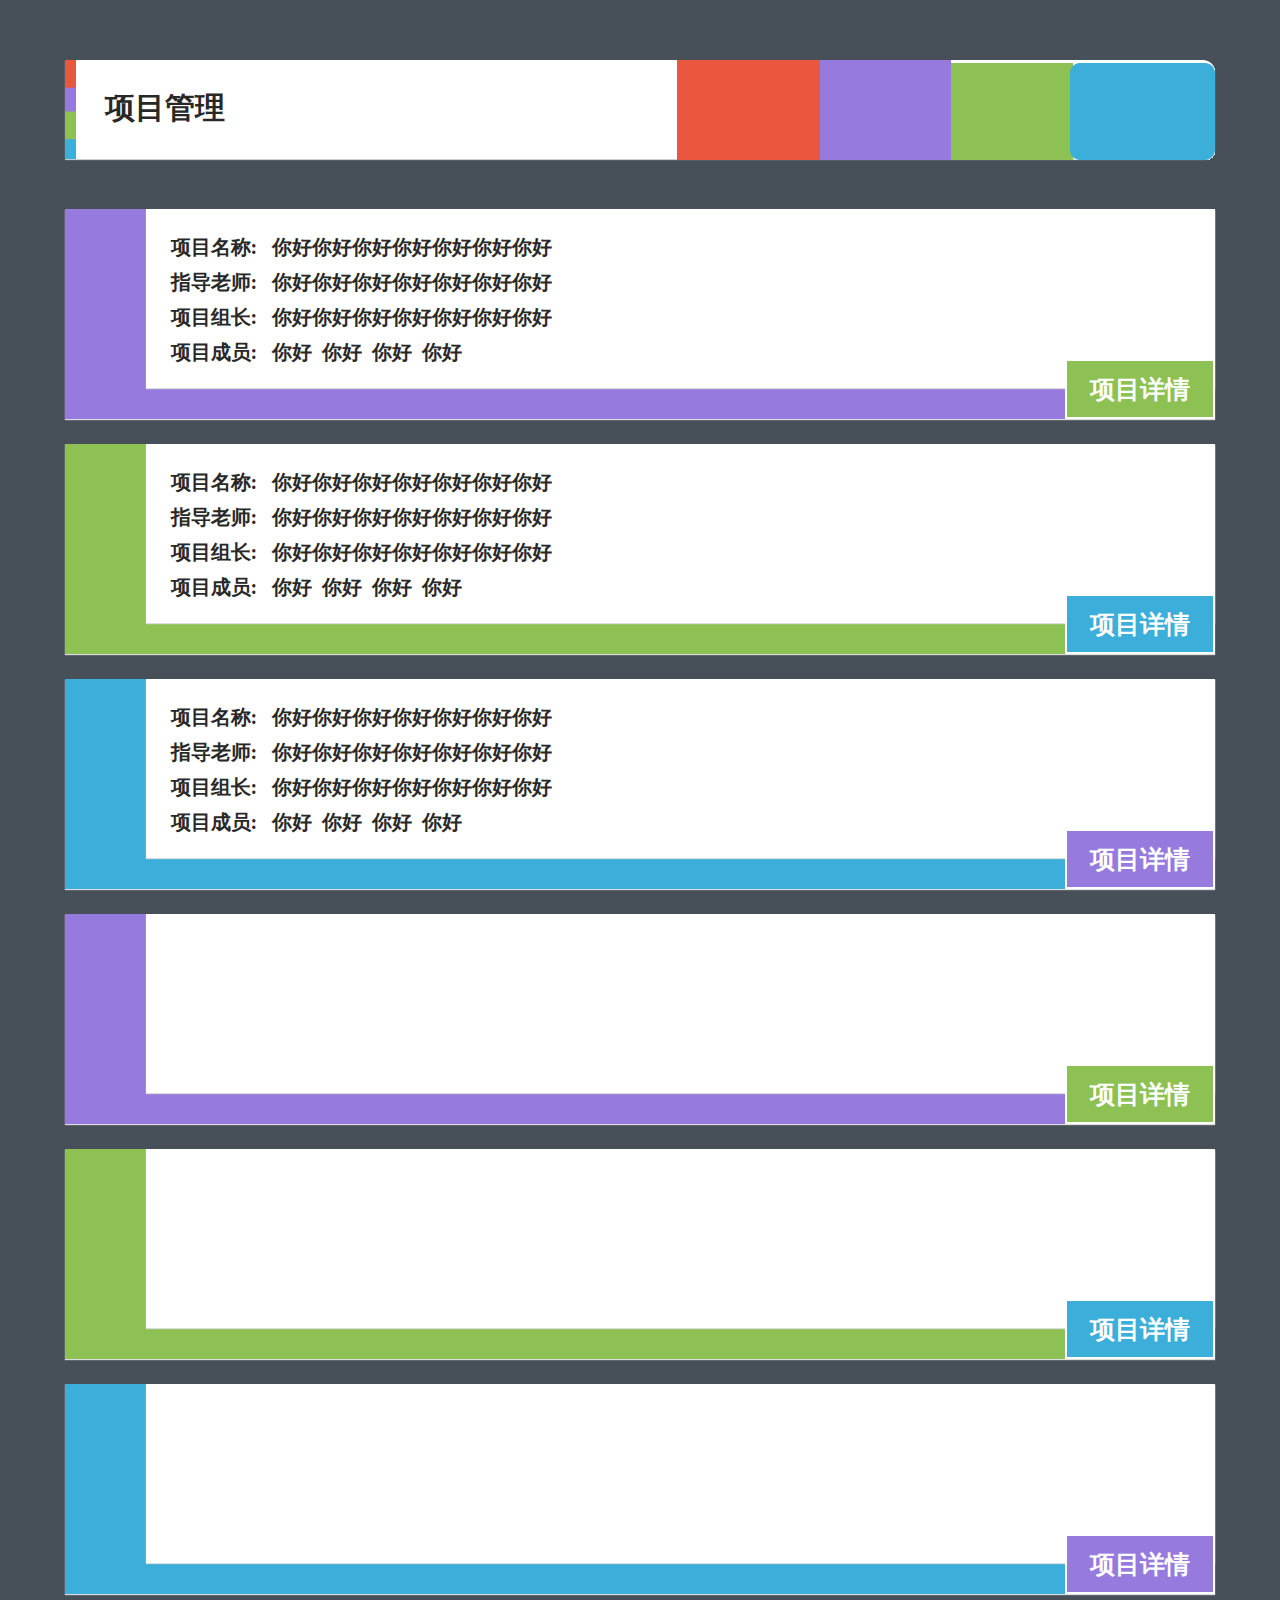
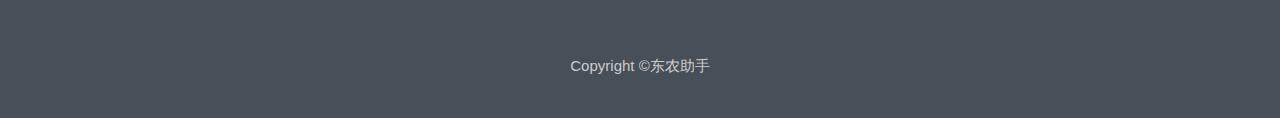
==== index.html @ c07eeaea "管理系统public" ====
<!DOCTYPE html>
<html lang="en">
<head>
  <meta charset="UTF-8">
  <title>项目管理</title>
  <link rel="stylesheet" href="./css/main.css">
</head>
<body>
  <div class="headbar">
    <span><img src="./img/dachuang_03.png"></span>
    <h1>项目管理</h1>
    <div class="png"><img src="./img/dachuang2_03.png"></div>
  </div>
  <div class="firstcontainer">
    <div class="finside">
      <div class="ctable">
        <table>
          <tbody>
              <tr>
                  <td>项目名称:</td>
                  <td id="projectName">你好你好你好你好你好你好你好</td>
              </tr>
              <tr>
                  <td>指导老师:</td>
                  <td id="teacher">你好你好你好你好你好你好你好</td>
              </tr>
              <tr>
                  <td>项目组长:</td>
                  <td id="teamLeader">你好你好你好你好你好你好你好</td>
              </tr>
              <tr>
                  <td>项目成员:</td>
                  <td id="mem"><span>你好</span><span>你好</span><span>你好</span><span>你好</span></td>
              </tr>            
          </tbody>
      </table>
      </div>
    </div>
    <button>项目详情</button>
  </div>
    <div class="seccontainer">
    <div class="sinside">
      <div class="ctable">
        <table>
          <tbody>
              <tr>
                  <td>项目名称:</td>
                  <td id="projectName">你好你好你好你好你好你好你好</td>
              </tr>
              <tr>
                  <td>指导老师:</td>
                  <td id="teacher">你好你好你好你好你好你好你好</td>
              </tr>
              <tr>
                  <td>项目组长:</td>
                  <td id="teamLeader">你好你好你好你好你好你好你好</td>
              </tr>
              <tr>
                  <td>项目成员:</td>
                  <td id="mem"><span>你好</span><span>你好</span><span>你好</span><span>你好</span></td>
              </tr>            
          </tbody>
      </table>
      </div>
    </div>
    <button>项目详情</button>
  </div>
    <div class="thirdcontainer">
    <div class="thirdinside">
      <div class="ctable">
        <table>
          <tbody>
              <tr>
                  <td>项目名称:</td>
                  <td id="projectName">你好你好你好你好你好你好你好</td>
              </tr>
              <tr>
                  <td>指导老师:</td>
                  <td id="teacher">你好你好你好你好你好你好你好</td>
              </tr>
              <tr>
                  <td>项目组长:</td>
                  <td id="teamLeader">你好你好你好你好你好你好你好</td>
              </tr>
              <tr>
                  <td>项目成员:</td>
                  <td><span  id="mem">你好</span><span>你好</span><span>你好</span><span>你好</span></td>
              </tr>            
          </tbody>
      </table>
      </div>
    </div>
    <button>项目详情</button>
  </div>
    <div class="firstcontainer">
    <div class="finside"></div>
    <button>项目详情</button>
  </div>
    <div class="seccontainer">
    <div class="sinside"></div>
    <button>项目详情</button>
  </div>
    <div class="thirdcontainer">
    <div class="thirdinside"></div>
    <button>项目详情</button>
  </div>
  <div class="footer clearfix">
        <p>Copyright &copy;东农助手</p>
  </div>
</body>
</html>
---- css/main.css ----
/*reset*/
@charset "utf-8";

div,p,dl,dd,h1,h2,h3,h4,h5,h6,a,b,u,em,input,textarea,button,select,form,section,label,span,td,li,nav,footer,body,ul,i {
	-webkit-tap-highlight-color: rgba(0,0,0,0);
	padding: 0;
	margin: 0
}

ul,li,ol {
	list-style: none
}

a {
	text-decoration: none;
	color: #333
}

a,img,button {
	-webkit-touch-callout: none
}

a:focus,a:active,a:hover,input,button,textarea {
	outline: 0
}

table {
	border-collapse: collapse
}

body,td,input,textarea,option,select,button {
	font-family: "微软雅黑",helvetica,arial;
	-webkit-text-size-adjust: none;
	font-size: .875rem
}

input::-webkit-search-decoration,input::-webkit-search-cancel-button {
	display: none
}

body,td,h3 {
	-webkit-user-select: none
}

.clearfix:after {
	content: '';
	display: block;
	overflow: hidden;
	visibility: hidden;
	clear: both
}

.block {
	display: block
}

body {
	background: #ffffff;
	color: #787878;
	position: relative
}

table {
  border-collapse: collapse;
  border-spacing: 0
}

caption,th,td {
  text-align: left;
  vertical-align: top
}

thead th,thead td {
  font-weight: bold;
  vertical-align: bottom
}

a img,th img,td img {
  vertical-align: top
}
/*main*/
body {
  background-color: #474f59;
}

.headbar {
  position: relative;
  background-color: #fff;
  color: #282828;
  height: 99px;
  width: 1150px;
  margin-left: auto;
  margin-right: auto;
  margin-top: 60px;
  border-bottom-right-radius: 12px;
  border-top-right-radius: 12px;
  box-shadow: #ddd 0 1px 1px;
  margin-bottom: 50px;
}

.headbar img {
  height:100px;
}

.headbar span {
  position: absolute;
  top: 0px;
  left: 0px;
}

.headbar .png {
  position: absolute;
  top: 0px;
  right: 0px;
}

.headbar h1 {
  position: absolute;
  top: 35px;
  left: 40px;
  font-family: "宋体","Microsoft YaHei","微软雅黑";
  font-size: 30px;
  font-weight: bold;
  line-height: 25px;
}

.firstcontainer ,.seccontainer,.thirdcontainer {
  position: relative;
  background-color: #967ade;
  height: 210px;
  width: 1150px;
  margin-right: auto;
  margin-left: auto;
  margin-top: 25px;
  box-shadow: #ddd 0 1px 1px;
}

.finside, .sinside, .thirdinside {
  position: absolute;
  top: 0px;
  right: 0px;
  height: 85%;
  width: 93%;
  background-color: #fff;
  box-shadow: #ddd 0 1px 1px;
  font-family: "Microsoft YaHei","微软雅黑";
  font-size: 20px;
  line-height: 25px;
  color: #282828;
}

.seccontainer {
  background-color: #8dc153;
}

.thirdcontainer {
  background-color: #3baeda;
}

.firstcontainer button,.seccontainer button,.thirdcontainer button {
  position: absolute;
  bottom: 0px;
  right: 0px;
  background-color: #967ade;
  color: #fff;
  height: 60px;
  width: 150px;
  font-family: "宋体","Microsoft YaHei","微软雅黑";
  font-size: 25px;
  font-weight: bold;
  line-height: 25px;
  border: 2px solid #fff;
}

.firstcontainer button {
   background-color: #8dc153;
}

.seccontainer button {
   background-color: #3baeda;
}

/*content*/

.ctable {
  margin-top: 16px;
  padding: 10px 0px 5px 10px;
}

.ctable table td {
  font-family: "宋体","Microsoft YaHei","微软雅黑";
  font-size: 20px;
  font-weight: bold;
  line-height: 25px;
  margin: 2px 0px 2px 6px;
  padding: 0 0 10px 15px;
}

.ctable table td span {
  margin-right: 10px;
}

.footer {
    margin-top: 20px;
    text-align: center;
    background-color: #474f59;
    line-height: 24px;
    font-size: 15px;
    padding:40px 0px;
    color: #ccc;
    width: 100%;   
}
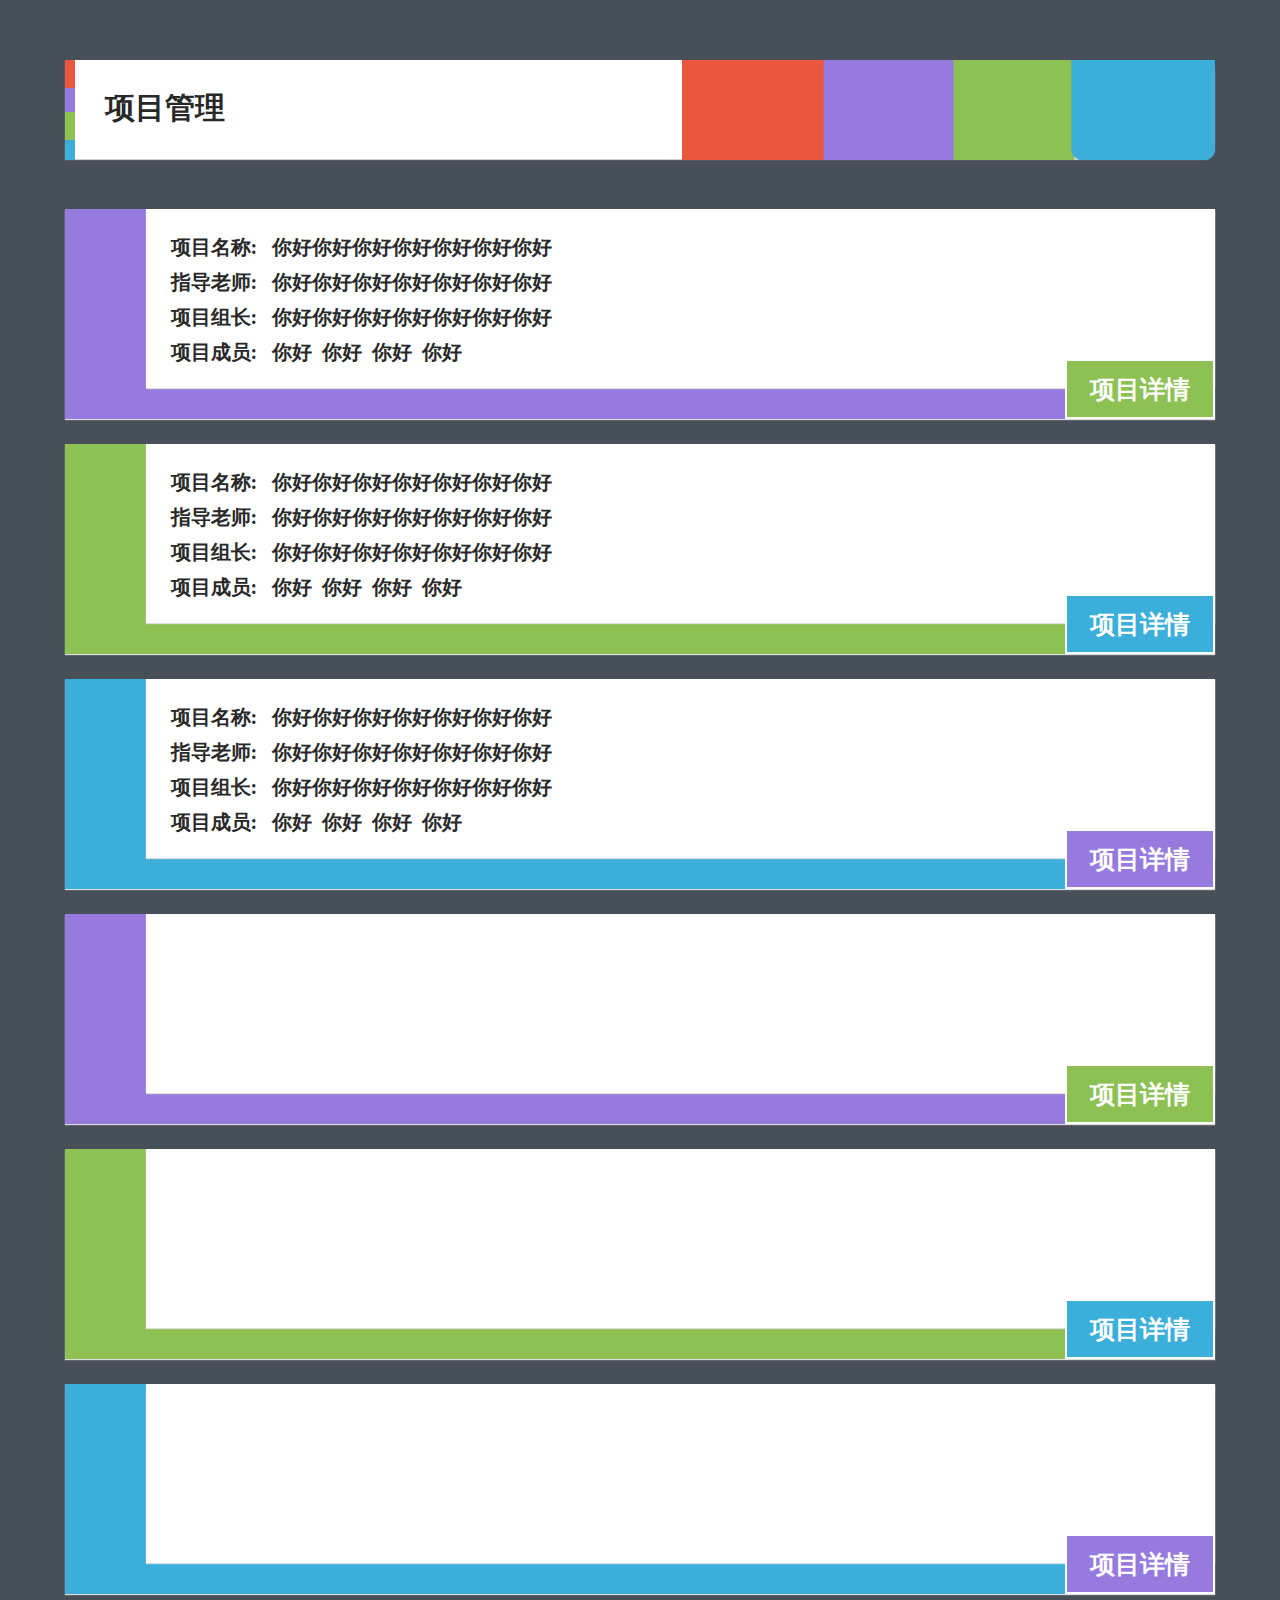
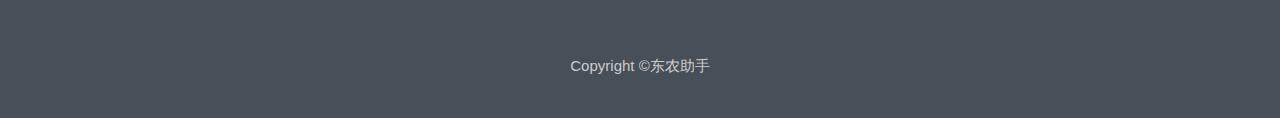
==== commit acd7efc6: "主页" ====
--- a/index.html
+++ b/index.html
@@ -7,9 +7,9 @@
 </head>
 <body>
   <div class="headbar">
-    <span><img src="./img/dachuang_03.png"></span>
+    <span><img src="./img/2_03.png"></span>
     <h1>项目管理</h1>
-    <div class="png"><img src="./img/dachuang2_03.png"></div>
+    <div class="png"><img src="./img/dachuang_03.png"></div>
   </div>
   <div class="firstcontainer">
     <div class="finside">
--- a/css/main.css
+++ b/css/main.css
@@ -176,6 +176,11 @@
    background-color: #8dc153;
 }
 
+.firstcontainer button:hover {
+  background-color: #009342;
+}
+
+
 .seccontainer button {
    background-color: #3baeda;
 }
@@ -210,4 +215,3 @@
     color: #ccc;
     width: 100%;   
 }
-
